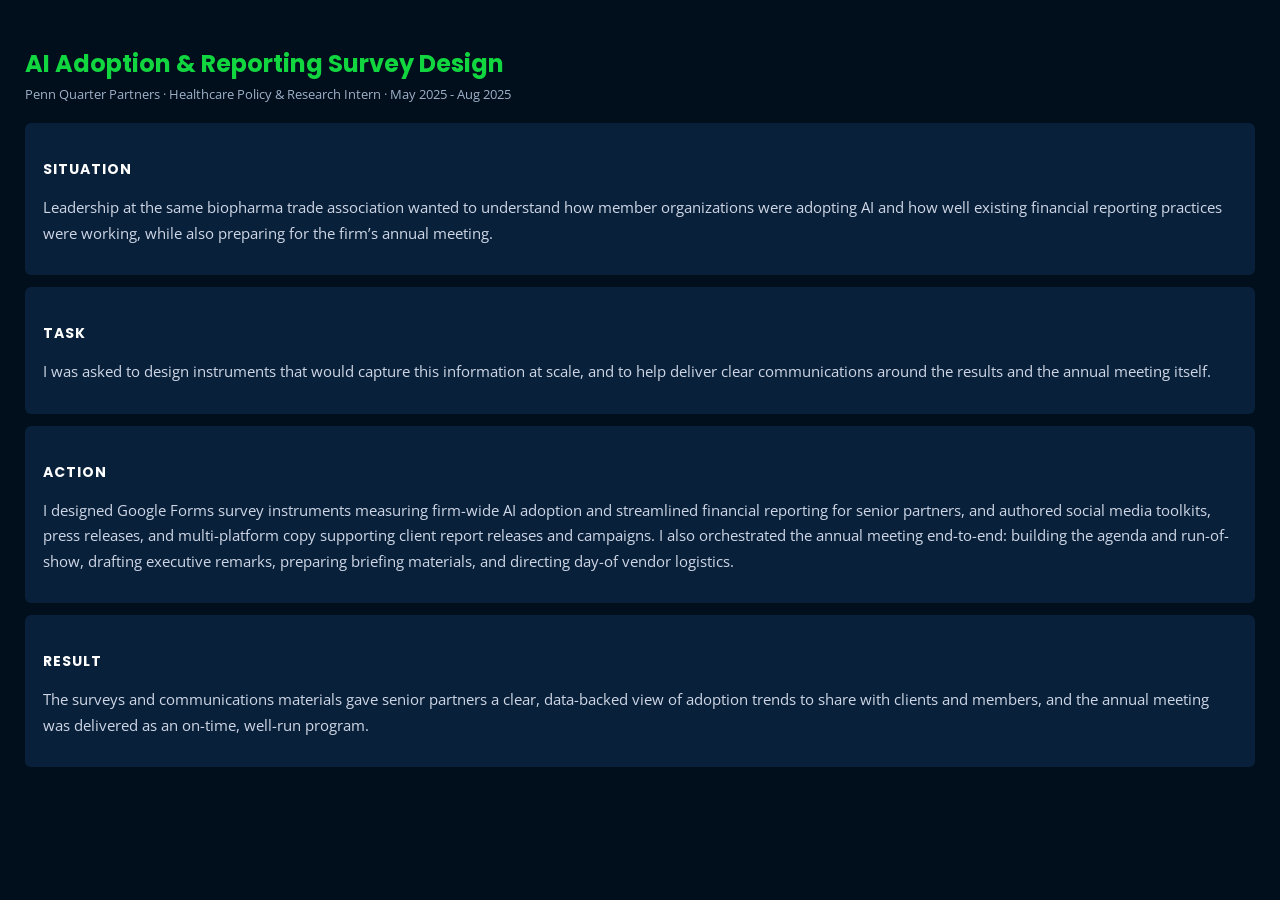
==== projects/ai-adoption-survey.html @ 90ae36a6 "Add files via upload" ====
<!DOCTYPE html>
<html lang="en">
<head>
<meta charset="utf-8">
<meta content="width=device-width, initial-scale=1.0" name="viewport">
<title>AI Adoption &amp; Reporting Survey Design</title>
<link href="https://fonts.googleapis.com/css?family=Poppins:400,600,700|Open+Sans:400,400i,600" rel="stylesheet">
<style>
body{background:#010e1b;color:#e6ecf5;font-family:"Open Sans",sans-serif;margin:0;padding:30px 25px;}
h1{font-family:"Poppins",sans-serif;color:#12d640;font-size:24px;margin-bottom:4px;}
h2{font-family:"Poppins",sans-serif;color:#fff;font-size:14px;text-transform:uppercase;letter-spacing:1px;margin:22px 0 8px 0;}
p{line-height:1.7;font-size:15px;color:#cfd7e6;}
.sub{color:#9fb0c9;font-size:13px;margin-bottom:20px;}
.star{background:#09203a;border-radius:6px;padding:14px 18px;margin-bottom:12px;}
</style>
</head>
<body>
<h1>AI Adoption &amp; Reporting Survey Design</h1>
<div class="sub">Penn Quarter Partners &middot; Healthcare Policy &amp; Research Intern &middot; May 2025 - Aug 2025</div>
<div class="star"><h2>Situation</h2><p>Leadership at the same biopharma trade association wanted to understand how member organizations were adopting AI and how well existing financial reporting practices were working, while also preparing for the firm’s annual meeting.</p></div>
<div class="star"><h2>Task</h2><p>I was asked to design instruments that would capture this information at scale, and to help deliver clear communications around the results and the annual meeting itself.</p></div>
<div class="star"><h2>Action</h2><p>I designed Google Forms survey instruments measuring firm-wide AI adoption and streamlined financial reporting for senior partners, and authored social media toolkits, press releases, and multi-platform copy supporting client report releases and campaigns. I also orchestrated the annual meeting end-to-end: building the agenda and run-of-show, drafting executive remarks, preparing briefing materials, and directing day-of vendor logistics.</p></div>
<div class="star"><h2>Result</h2><p>The surveys and communications materials gave senior partners a clear, data-backed view of adoption trends to share with clients and members, and the annual meeting was delivered as an on-time, well-run program.</p></div>
</body>
</html>
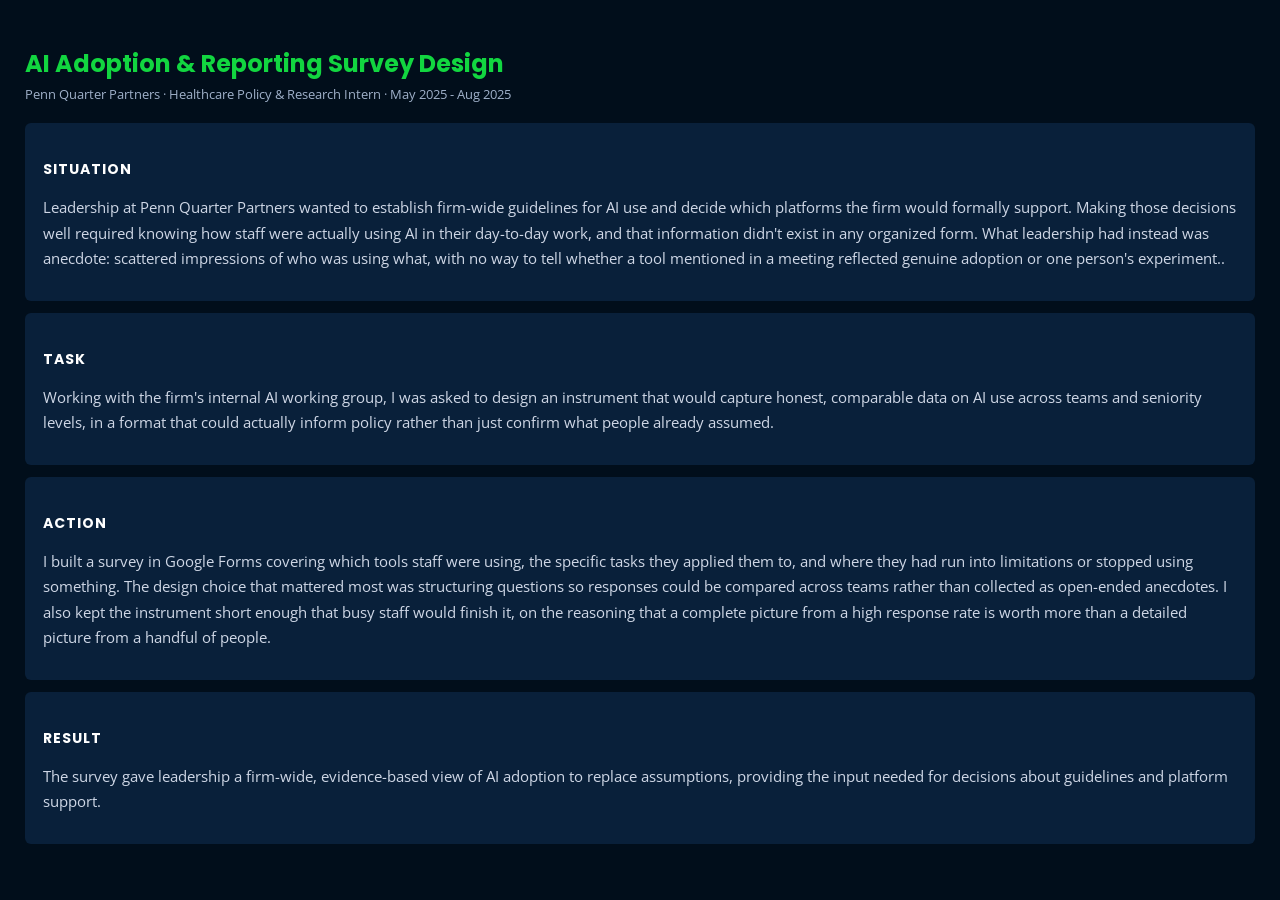
==== commit 2f1f0067: "Revise AI adoption survey details and structure Updated the AI adoption survey content to reflect ne" ====
--- a/projects/ai-adoption-survey.html
+++ b/projects/ai-adoption-survey.html
@@ -17,9 +17,9 @@
 <body>
 <h1>AI Adoption &amp; Reporting Survey Design</h1>
 <div class="sub">Penn Quarter Partners &middot; Healthcare Policy &amp; Research Intern &middot; May 2025 - Aug 2025</div>
-<div class="star"><h2>Situation</h2><p>Leadership at the same biopharma trade association wanted to understand how member organizations were adopting AI and how well existing financial reporting practices were working, while also preparing for the firm’s annual meeting.</p></div>
-<div class="star"><h2>Task</h2><p>I was asked to design instruments that would capture this information at scale, and to help deliver clear communications around the results and the annual meeting itself.</p></div>
-<div class="star"><h2>Action</h2><p>I designed Google Forms survey instruments measuring firm-wide AI adoption and streamlined financial reporting for senior partners, and authored social media toolkits, press releases, and multi-platform copy supporting client report releases and campaigns. I also orchestrated the annual meeting end-to-end: building the agenda and run-of-show, drafting executive remarks, preparing briefing materials, and directing day-of vendor logistics.</p></div>
-<div class="star"><h2>Result</h2><p>The surveys and communications materials gave senior partners a clear, data-backed view of adoption trends to share with clients and members, and the annual meeting was delivered as an on-time, well-run program.</p></div>
+<div class="star"><h2>Situation</h2><p>Leadership at Penn Quarter Partners wanted to establish firm-wide guidelines for AI use and decide which platforms the firm would formally support. Making those decisions well required knowing how staff were actually using AI in their day-to-day work, and that information didn't exist in any organized form. What leadership had instead was anecdote: scattered impressions of who was using what, with no way to tell whether a tool mentioned in a meeting reflected genuine adoption or one person's experiment..</p></div>
+<div class="star"><h2>Task</h2><p>Working with the firm's internal AI working group, I was asked to design an instrument that would capture honest, comparable data on AI use across teams and seniority levels, in a format that could actually inform policy rather than just confirm what people already assumed.</p></div>
+<div class="star"><h2>Action</h2><p>I built a survey in Google Forms covering which tools staff were using, the specific tasks they applied them to, and where they had run into limitations or stopped using something. The design choice that mattered most was structuring questions so responses could be compared across teams rather than collected as open-ended anecdotes. I also kept the instrument short enough that busy staff would finish it, on the reasoning that a complete picture from a high response rate is worth more than a detailed picture from a handful of people.</p></div>
+<div class="star"><h2>Result</h2><p>The survey gave leadership a firm-wide, evidence-based view of AI adoption to replace assumptions, providing the input needed for decisions about guidelines and platform support.</p></div>
 </body>
 </html>
